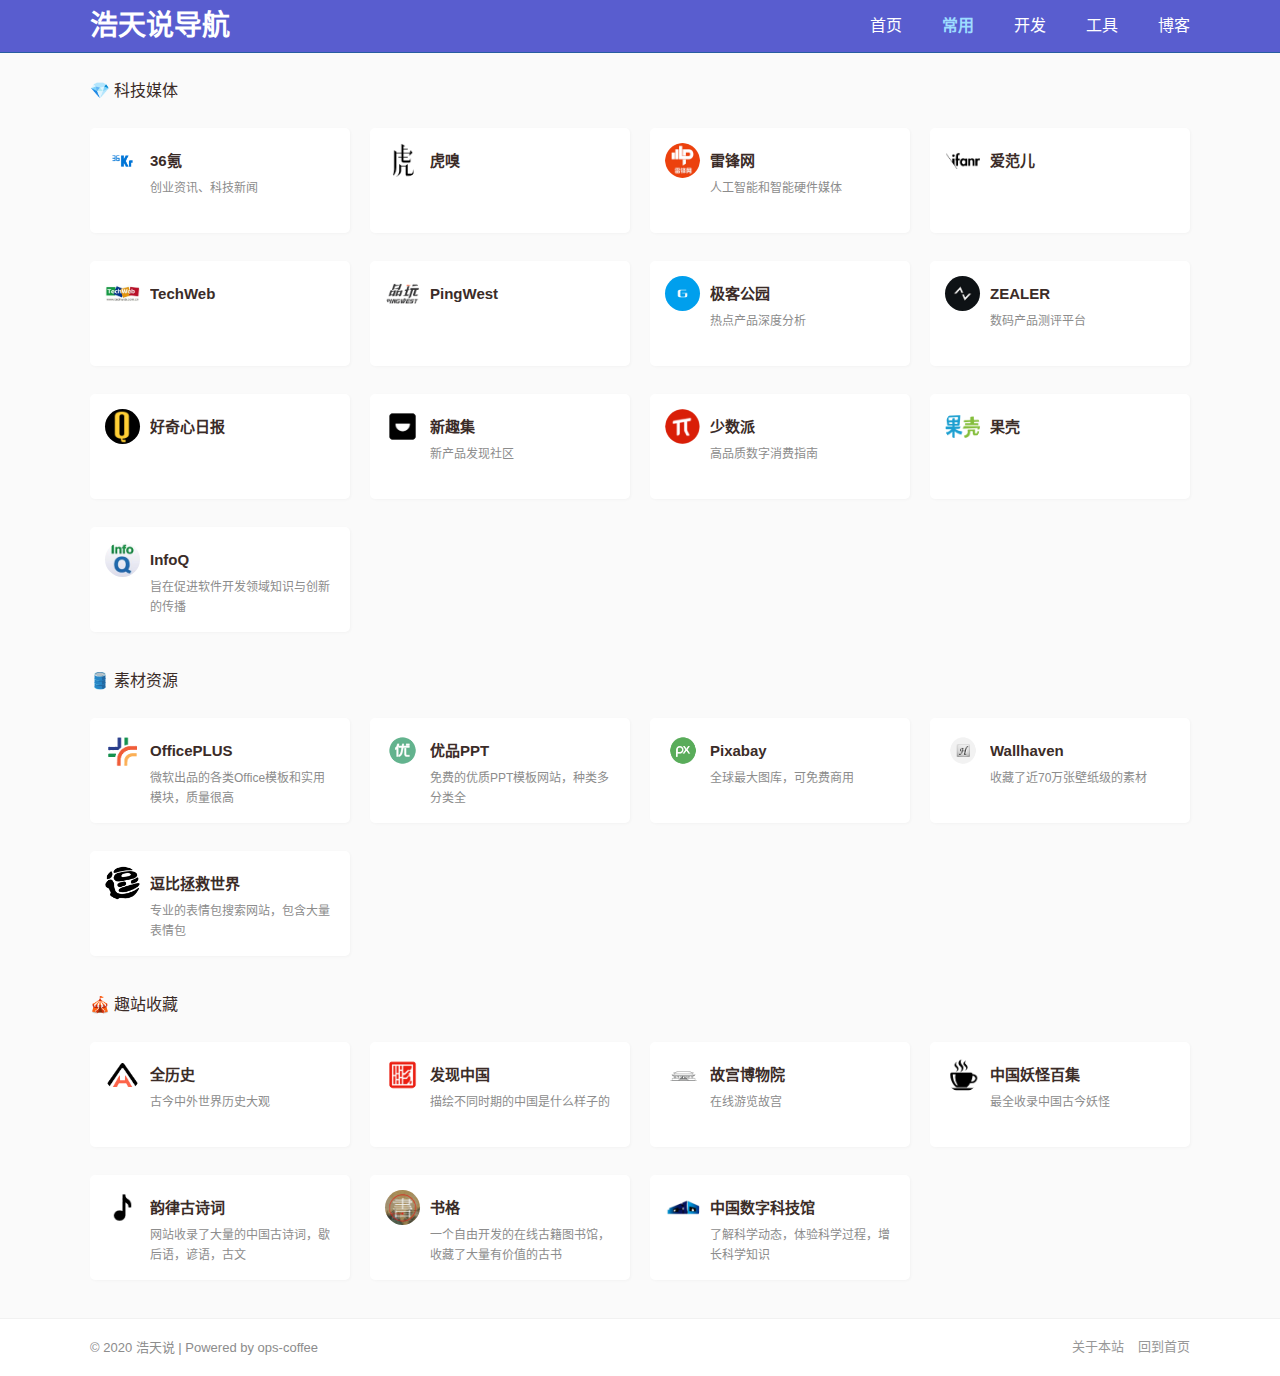
==== common.html @ 4307f48b "'优化'" ====
<!DOCTYPE html>
<html lang="zh-CN">

<head>
  <meta charset="UTF-8">
  <meta name="viewport" content="width=device-width, initial-scale=1, user-scalable=no" />
  <meta http-equiv="Cache-Control" content="no-transform" />
  <meta http-equiv="Cache-Control" content="no-siteapp" />
  <meta name="applicable-device" content="pc,mobile">
  <meta name="keywords" content="PHP,Python,Linux,mysql,Redis,后端,IT" />
  <meta name="description" content="技术分享，使用技巧分享，踩坑分享" />
  <link rel="stylesheet" href="css/nav.min.css" type="text/css" />
  <link rel="shortcut icon" href="https://cdn.jsdelivr.net/gh/barryzpc/pic-repo/my-blog/img/barry.png" />

  <!-- Begin SEO tag -->
  <title>常用 - 浩天说导航</title>
  <meta property="og:locale" content="zh_CN" />
  <meta property="og:site_name" content="常用 - 浩天说导航" />
  <meta property="og:url" content="https://nav.zhengpc.com/" />
  <meta property="og:title" content="浩天说导航" />
  <meta property="og:description" content="技术分享，使用技巧分享，踩坑分享" />
  <link rel="canonical" href="https://nav.zhengpc.com/" />
  <!-- End SEO tag -->

  <!-- Global site tag (gtag.js) - Google Analytics -->
<!--  <script async src="https://www.googletagmanager.com/gtag/js?id=UA-158772988-1"></script>-->
<!--  <script>-->
<!--    window.dataLayer = window.dataLayer || [];-->
<!--    function gtag() { dataLayer.push(arguments); }-->
<!--    gtag('js', new Date());-->

<!--    gtag('config', 'UA-158772988-1');-->
<!--  </script>-->
</head>

<body data-rsssl=1>
  <div class="header">
    <div class="container">
      <a class="site" href="/">浩天说导航</a>
      <nav class="header-menu">
        <ul>
          <li class=""><a href="/">首页</a></li>
          <li class="current-menu-item"><a href="/common.html">常用</a></li>
          <li class=""><a href="/develop.html">开发</a></li>
          <li class=""><a href="/tools.html">工具</a></li>
          <li class=""><a href="http://myblog.zhengpc.com" target="_blank">博客</a></li>
        </ul>
      </nav>
    </div>
  </div>
  <!-- header -->

  <div id="content-wrapper">
    <div class="container">

      <div class="nav-cell clearfix">
        <h2> 💎 科技媒体
          <!-- <a class="more" href="">更多</a> -->
        </h2>
        <ul class="nav-list">

          <li>
            <a class="nav-item clearfix" href="https://36kr.com/" target="_blank">
              <div class="nav-img"
                style="margin-bottom:40px;background-image: url(images/36kr.png);">
              </div>
              <div class="nav-name">36氪</div>
              <p>创业资讯、科技新闻</p>
            </a>
          </li>

          <li>
            <a class="nav-item clearfix" href="https://www.huxiu.com/" target="_blank">
              <div class="nav-img"
                style="margin-bottom:40px;background-image: url(images/hux7.png);">
              </div>
              <div class="nav-name">虎嗅</div>
              <p></p>
            </a>
          </li>

          <li>
            <a class="nav-item clearfix" href="https://www.leiphone.com/" target="_blank">
              <div class="nav-img"
                style="margin-bottom:40px;background-image: url(images/8cae.png);">
              </div>
              <div class="nav-name">雷锋网</div>
              <p>人工智能和智能硬件媒体</p>
            </a>
          </li>

          <li>
            <a class="nav-item clearfix" href="https://www.ifanr.com/" target="_blank">
              <div class="nav-img"
                style="margin-bottom:40px;background-image: url(images/ifan.png);">
              </div>
              <div class="nav-name">爱范儿</div>
              <p></p>
            </a>
          </li>

          <li>
            <a class="nav-item clearfix" href="http://www.techweb.com.cn/" target="_blank">
              <div class="nav-img"
                style="margin-bottom:40px;background-image: url(images/61e6.png);">
              </div>
              <div class="nav-name">TechWeb</div>
              <p></p>
            </a>
          </li>

          <li>
            <a class="nav-item clearfix" href="https://www.pingwest.com/" target="_blank">
              <div class="nav-img"
                style="margin-bottom:40px;background-image: url(images/pwst.png);">
              </div>
              <div class="nav-name">PingWest</div>
              <p></p>
            </a>
          </li>

          <li>
            <a class="nav-item clearfix" href="http://www.geekpark.net/" target="_blank">
              <div class="nav-img"
                style="margin-bottom:40px;background-image: url(images/gads.png);">
              </div>
              <div class="nav-name">极客公园</div>
              <p>热点产品深度分析</p>
            </a>
          </li>

          <li>
            <a class="nav-item clearfix" href="https://www.zealer.com/" target="_blank">
              <div class="nav-img"
                style="margin-bottom:40px;background-image: url(images/zear.png);">
              </div>
              <div class="nav-name">ZEALER</div>
              <p>数码产品测评平台</p>
            </a>
          </li>

          <li>
            <a class="nav-item clearfix" href="http://www.qdaily.com/" target="_blank">
              <div class="nav-img"
                style="margin-bottom:40px;background-image: url(images/hqx4.png);">
              </div>
              <div class="nav-name">好奇心日报</div>
              <p></p>
            </a>
          </li>

          <li>
            <a class="nav-item clearfix" href="https://xinquji.com/" target="_blank">
              <div class="nav-img"
                style="margin-bottom:40px;background-image: url(images/xinq.png);">
              </div>
              <div class="nav-name">新趣集</div>
              <p>新产品发现社区</p>
            </a>
          </li>

          <li>
            <a class="nav-item clearfix" href="https://sspai.com/" target="_blank">
              <div class="nav-img"
                style="margin-bottom:40px;background-image: url(images/ssp8.png);">
              </div>
              <div class="nav-name">少数派</div>
              <p>高品质数字消费指南</p>
            </a>
          </li>

          <li>
            <a class="nav-item clearfix" href="https://www.guokr.com/" target="_blank">
              <div class="nav-img"
                style="margin-bottom:40px;background-image: url(images/guk3.png);">
              </div>
              <div class="nav-name">果壳</div>
              <p></p>
            </a>
          </li>

          <li>
            <a class="nav-item clearfix" href="https://www.infoq.cn/" target="_blank">
              <div class="nav-img"
                style="margin-bottom:40px;background-image: url(images/infq.png);">
              </div>
              <div class="nav-name">InfoQ</div>
              <p>旨在促进软件开发领域知识与创新的传播</p>
            </a>
          </li>
        </ul>
      </div>

      <div class="nav-cell clearfix">
        <h2> 🛢️ 素材资源
          <!-- <a class="more" href="">更多</a> -->
        </h2>
        <ul class="nav-list">
          <li>
            <a class="nav-item clearfix" href="http://www.officeplus.cn/" target="_blank">
              <div class="nav-img"
                style="margin-bottom:40px;background-image: url(images/of29.png);">
              </div>
              <div class="nav-name">OfficePLUS</div>
              <p>微软出品的各类Office模板和实用模块，质量很高</p>
            </a>
          </li>

          <li>
            <a class="nav-item clearfix" href="http://www.ypppt.com/" target="_blank">
              <div class="nav-img"
                style="margin-bottom:40px;background-image: url(images/yppt.png);">
              </div>
              <div class="nav-name">优品PPT</div>
              <p>免费的优质PPT模板网站，种类多分类全</p>
            </a>
          </li>

          <li>
            <a class="nav-item clearfix" href="https://pixabay.com/" target="_blank">
              <div class="nav-img"
                style="margin-bottom:40px;background-image: url(images/pixa.png);">
              </div>
              <div class="nav-name">Pixabay
              </div>
              <p>全球最大图库，可免费商用</p>
            </a>
          </li>

          <li>
            <a class="nav-item clearfix" href="https://wallhaven.cc/" target="_blank">
              <div class="nav-img"
                style="margin-bottom:40px;background-image: url(images/wal7.png);">
              </div>
              <div class="nav-name">Wallhaven</div>
              <p>收藏了近70万张壁纸级的素材</p>
            </a>
          </li>

          <li>
            <a class="nav-item clearfix" href="http://www.dbbqb.com/" target="_blank">
              <div class="nav-img"
                style="margin-bottom:40px;background-image: url(images/dbbq.png);">
              </div>
              <div class="nav-name">逗比拯救世界</div>
              <p>专业的表情包搜索网站，包含大量表情包</p>
            </a>
          </li>
        </ul>
      </div>

      <div class="nav-cell clearfix">
        <h2> 🎪 趣站收藏
          <!-- <a class="more" href="">更多</a> -->
        </h2>
        <ul class="nav-list">

          <li>
            <a class="nav-item clearfix" href="https://www.allhistory.com/" target="_blank">
              <div class="nav-img"
                style="margin-bottom:40px;background-image: url(images/ah12.png);">
              </div>
              <div class="nav-name">全历史</div>
              <p>古今中外世界历史大观</p>
            </a>
          </li>

          <li>
            <a class="nav-item clearfix" href="https://www.ageeye.cn/" target="_blank">
              <div class="nav-img"
                style="margin-bottom:40px;background-image: url(images/fxcn.png);">
              </div>
              <div class="nav-name">发现中国</div>
              <p>描绘不同时期的中国是什么样子的</p>
            </a>
          </li>

          <li>
            <a class="nav-item clearfix" href="https://www.dpm.org.cn/" target="_blank">
              <div class="nav-img"
                style="margin-bottom:40px;background-image: url(images/g7s5.png);">
              </div>
              <div class="nav-name">故宫博物院</div>
              <p>在线游览故宫</p>
            </a>
          </li>

          <li>
            <a class="nav-item clearfix" href="http://www.cbaigui.com/" target="_blank">
              <div class="nav-img"
                style="margin-bottom:40px;background-image: url(images/cofe.png);">
              </div>
              <div class="nav-name">中国妖怪百集</div>
              <p>最全收录中国古今妖怪</p>
            </a>
          </li>

          <li>
            <a class="nav-item clearfix" href="http://www.lvyun188.com/" target="_blank">
              <div class="nav-img"
                style="margin-bottom:40px;background-image: url(images/lyun.png);">
              </div>
              <div class="nav-name">韵律古诗词</div>
              <p>网站收录了大量的中国古诗词，歇后语，谚语，古文</p>
            </a>
          </li>

          <li>
            <a class="nav-item clearfix" href="https://new.shuge.org/" target="_blank">
              <div class="nav-img"
                style="margin-bottom:40px;background-image: url(images/sge3.png);">
              </div>
              <div class="nav-name">书格</div>
              <p>一个自由开发的在线古籍图书馆，收藏了大量有价值的古书</p>
            </a>
          </li>

          <li>
            <a class="nav-item clearfix" href="https://www.cdstm.cn/" target="_blank">
              <div class="nav-img"
                style="margin-bottom:40px;background-image: url(images/szkj.png);">
              </div>
              <div class="nav-name">中国数字科技馆</div>
              <p>了解科学动态，体验科学过程，增长科学知识</p>
            </a>
          </li>

        </ul>
      </div>
    </div>
  </div>

  <!-- footer -->
  <footer class="footer">
    <div class="container clearfix">
      <div class="copy"> © 2020 <a href="http://myblog.zhengpc.com" target="_blank">浩天说</a> | Powered by <a href="https://ops-coffee.cn" target="_blank">ops-coffee</a></div>

      <div class="link">
        <a href="/" target="_blank">关于本站</a>
        <a href="/" target="_blank">回到首页</a>
      </div>
    </div>
  </footer>
</body>

</html>
---- css/nav.min.css ----
html{font-family:sans-serif;-ms-text-size-adjust:100%;-webkit-text-size-adjust:100%}body{margin:0;font-size:16px;color:#3e3e3e;line-height:1.6;word-spacing:0;letter-spacing:0;background:#fafafa 0 0 repeat}p{margin:1.5em 0}h1,h2,h3,h4,h5,h6{margin:1em 0;font-weight:700}h1{font-size:1.8em}h2{font-size:1.6em}h3{font-size:1.4em}h4{font-size:1.2em}h5{font-size:1em}h6{font-size:1em}ol,ul{padding-left:32px}ul{list-style-type:disc}ol{list-style-type:decimal}li{margin-bottom:.5em}code,pre{margin-bottom:30px;font-family:Courier,Monaco,Terminal,monospace,Consolas,Inconsolata}pre{color:#222;overflow:auto;font-size:13px;padding:16px 2px;text-shadow:none;background:#fff;border:solid 1px #f2f2f2}code{color:#e96900;font-size:14px;border-radius:4px;background:#f8f8f8;word-wrap:break-word;border:solid 1px #dbe7f3}pre code{border:0;color:#2879d0;background:#fff;word-spacing:0;letter-spacing:0}blockquote{display:block;padding:15px 1rem;font-size:.9em;padding-right:15px;margin:0;color:#819198;border-left:6px solid #dce6f0;background:#f2f7fb;overflow:auto;word-wrap:normal;word-break:normal}blockquote p{margin:0}a{color:#1e6bb8;text-decoration:none;word-wrap:break-word;background-color:transparent}b,strong{font-weight:700}em{font-style:italic}del{font-style:italic}strong em{font-weight:700}hr{height:1px;margin:1.5rem 0;border:0;border-top:1px dashed #a5a5a5}img{display:block;margin:0 auto;max-width:100%}figcaption{margin-top:10px;text-align:center;color:#999;font-size:.7em}table{display:table;width:100%;text-align:left}tbody{border:0}table tr{border:0;border-top:1px solid #ccc;background-color:#fff}table tr td,table tr th{font-size:1em;border:1px solid #ccc;padding:.5em 1em;text-align:left}table tr th{font-weight:700;background-color:#f0f0f0}header{display:block;padding-top:40px;padding-bottom:40px;background:#595dcf;border-bottom:solid 1px #275da1}header h1{width:540px;margin-top:0;margin-bottom:.2em;font-size:72px;font-weight:400;line-height:1;color:#fff;letter-spacing:-1px;font-family:STXinwei,Helvetica,Arial,serif}header h2{width:540px;margin-top:0;margin-bottom:0;font-size:26px;font-weight:400;line-height:1.3;color:#9ddcff;letter-spacing:0;font-family:STXinwei,Helvetica,Arial,serif}header .header-mobile{display:none}.header{background:#595dcf;border-bottom:solid 1px #275da1;position:fixed;top:0;left:0;right:0;z-index:6}.header .site{float:left;font-size:28px;font-weight:700;line-height:52px;font-family:STXinwei,Helvetica,Arial,serif;color:#fff}.header-menu{float:right;margin-left:5px;font-size:16px}.header-menu li,.header-menu ul{list-style:none;padding:0;margin:0}.header-menu>ul>li{float:left;margin-left:40px;position:relative}.header-menu>ul>li a{display:block;line-height:52px}.header-menu a{color:#fff}.header-menu li.current-menu-item a{color:#9ddcff;font-weight:700}.header-menu a:hover{opacity:.8}aside#sidebar{float:right;font-size:14px;line-height:1.3;background:transparent 0 0 no-repeat}aside#sidebar blockquote{padding:0 0 0 10px;margin:15px 0;font-size:15px;background:#fafafa;border-left:10px solid #e9e9e9}aside#sidebar a.button{display:block;color:#fff;height:38px;padding-top:16px;padding-left:48px;background:transparent url(https://blz.nosdn.127.net/sreimages/button.png) 0 0 no-repeat}.clearfix:after{display:block;content:"";clear:both}.container{position:relative;margin:0 auto}#content-wrap{margin-top:30px;margin-bottom:20px;min-height:calc(100vh - 310px)}#content-wrapper{margin-top:80px;margin-bottom:20px;min-height:calc(100vh - 160px)}#main-content{float:left}#main-content img{display:block;margin:0 auto;max-width:100%}#art-title{display:block;text-align:center;margin:0 0 30px 0;padding-bottom:15px;border-bottom:1px dashed #000;font-family:Courier,Helvetica,Arial,serif}.footer{font-size:13px;background-color:#fff;border-top:1px solid #f1f1f1;padding:16px;color:#8c8c8c}.footer a{color:#8c8c8c}.footer a:hover{color:#2879d0}.footer .copy{float:left;line-height:25px}.footer .link{float:right}.footer .link a{display:inline;border-radius:50%;margin-left:10px;text-align:center;line-height:24px;opacity:.9;transition:.3s}.nav-cell{margin-bottom:20px}.nav-cell h2{font-size:16px;color:#3b2c28;margin-bottom:5px;font-weight:400;line-height:22px}.nav-list,.nav-list-art{margin-left:-10px;margin-right:-10px;list-style:none;padding:0}.nav-list li{box-sizing:border-box;width:25%;padding:10px;float:left}.nav-list-art li{box-sizing:border-box;width:50%;padding:10px;float:left}.nav-item{padding:15px;background:#fff;box-shadow:1px 1px 3px 0 rgba(0,0,0,.03);border-radius:5px;display:block;transform:translateY(0);transition:.3s}.nav-item:hover{transform:translateY(-3px);box-shadow:0 1px 6px 1px rgba(0,0,0,.03)}.nav-item:hover .nav-name{color:#ff7349}.nav-item .nav-img{float:left;width:35px;height:35px;border-radius:50%;margin-right:10px;background-size:contain;background-repeat:no-repeat;background-position:center}.nav-item .nav-name{font-size:15px;color:#3b2c28;font-weight:700;line-height:35px;height:35px;overflow:hidden;display:-webkit-box;-webkit-line-clamp:1;-webkit-box-orient:vertical;transition:.3s}.nav-item p{font-size:12px;color:#8c8c8c;line-height:20px;margin:0;overflow:hidden;display:-webkit-box;-webkit-line-clamp:2;-webkit-box-orient:vertical}@media only screen and (min-width:1200px){.container{width:1100px}#main-content{width:750px}aside#sidebar{width:300px}}@media only screen and (min-width:769px) and (max-width:1199px){.container{width:730px}#main-content{width:490px}aside#sidebar{width:230px}.nav-list li{width:calc(100%/3)}}@media only screen and (max-width:768px){.container,.header-mobile{width:93%}header .container{display:none}header .header-mobile{display:block}#main-content,aside#sidebar{float:none;width:100%}aside#sidebar{display:none;width:480px;max-width:100%!important}header{padding-top:0;padding-bottom:52px}.header-mobile{margin:0 auto}#mobile-nav-site{float:left;color:#fff;font-size:28px;line-height:52px;font-weight:700;font-family:STXinwei,Helvetica,Arial,serif}#mobile-nav-menu{float:right;color:#fff;font-size:16px;padding-top:12px}}@media (max-width:768px){.header{position:static}.header-menu{margin:0;text-align:right;float:none}.header-menu>ul>li{float:none;display:inline-block;margin:0 10px}#content-wrapper{margin-top:10px;margin-bottom:0}.nav-list li{width:50%}.nav-list-art li{width:100%}}.sousuo{padding:30px 0 50px 0}.search{position:relative;width:100%;margin:0 auto}.search-box{position:relative}.search-icon{position:absolute;left:15px;top:15px;width:25px;overflow:hidden;cursor:pointer}.search-input{width:calc(100% - 55px);height:50px;line-height:50px;font-size:16px;color:#999;border:none;outline:0;padding-left:55px;border:1px solid #e6e6e6;border-radius:10px}.search-input:focus{outline:0;border:1px solid #2188ff;-webkit-box-shadow:0 0 5px 0 rgba(71,158,245,.5);box-shadow:0 0 5px 0 rgba(71,158,245,.5)}input::-webkit-input-placeholder{font-size:12px;letter-spacing:1px;color:#ccc}.search-btn{position:absolute;right:0;top:12px;width:50px;line-height:48px;background:0 0;border:none;font-size:25px;color:#ddd;font-weight:700;outline:0;padding:0 10px;cursor:pointer}.search-engine{position:absolute;top:60px;left:0;width:100%;background:#fff;padding:15px 0 0 0;border-radius:5px;box-shadow:0 5px 20px 0 #d8d7d7;transition:all .3s;-moz-transition:all .3s;-webkit-transition:all .3s;-o-transition:all .3s;display:none;z-index:999}.search-engine-list::after{content:'';width:100%;height:20px;position:absolute;top:-20px;left:1px}.search-engine-list li{float:left;width:30%;line-height:30px;font-size:14px;padding:5px 10px 5px 10px;margin:0 10px 10px 0;background:#f9f9f9;color:#999;cursor:pointer;list-style-type:none}.search-engine-list li img{float:left;width:25px;border-radius:15px;margin-right:5px;margin-top:2.5px}
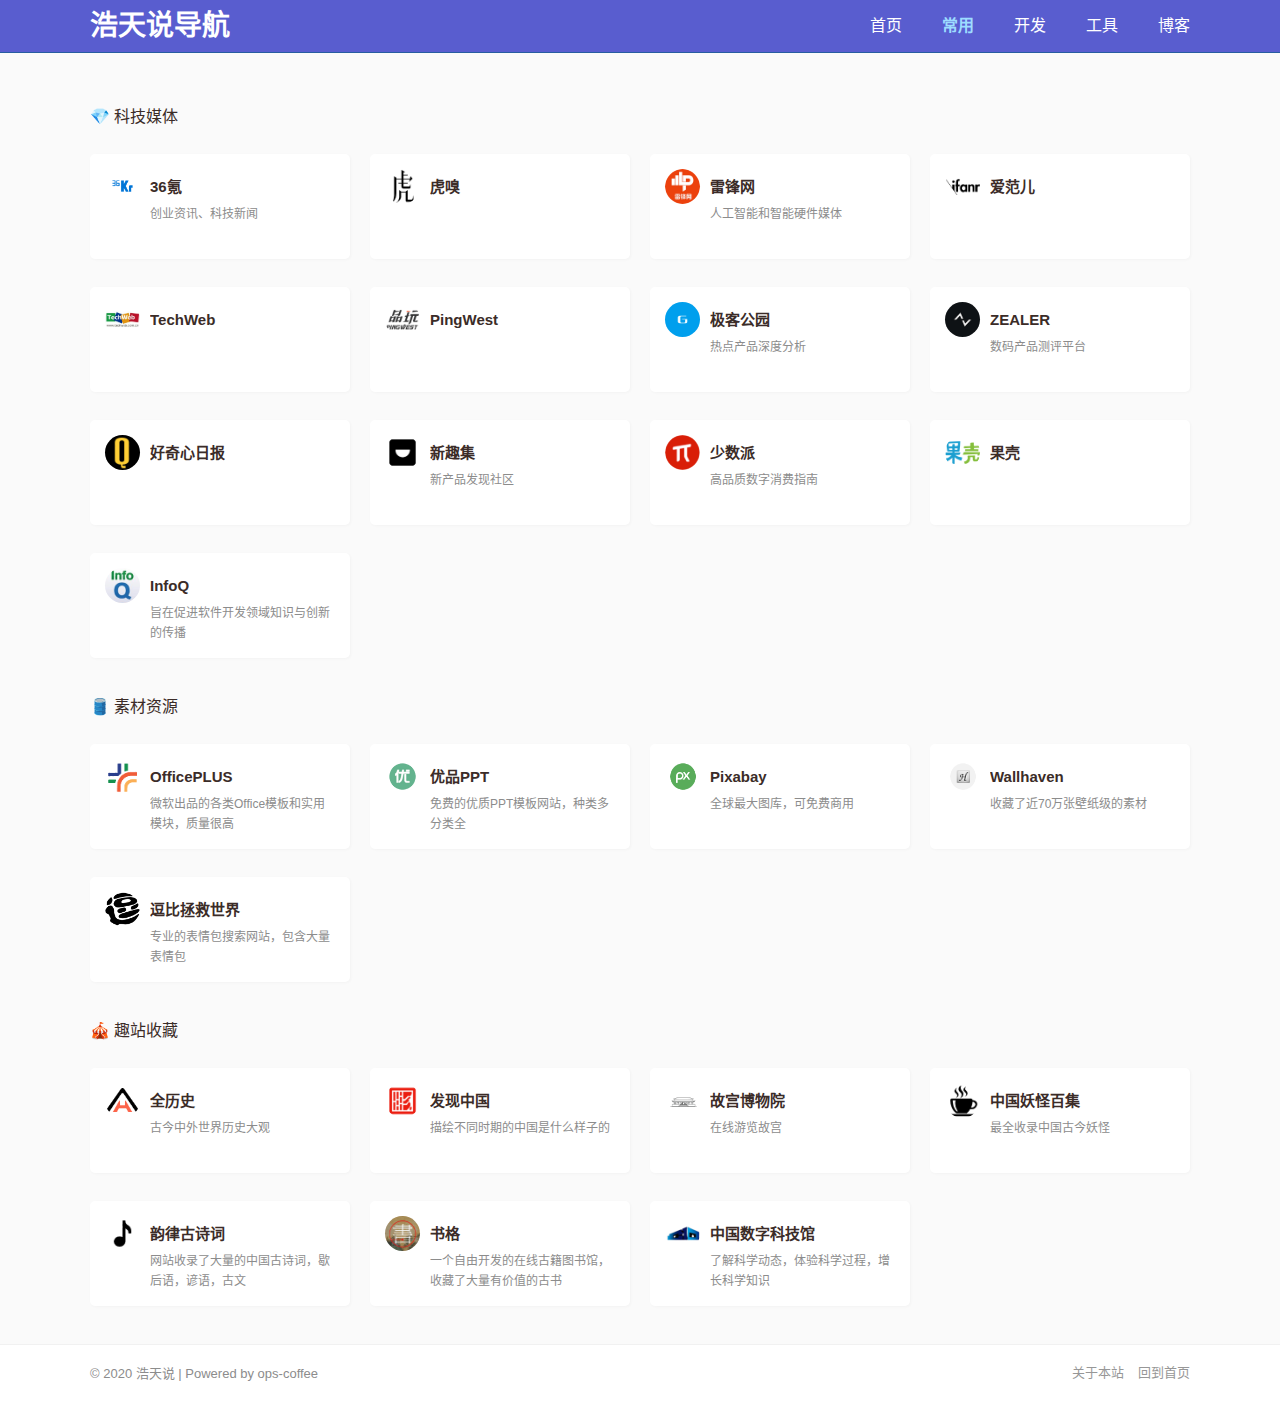
==== commit 95eb6cbc: "优化" ====
--- a/common.html
+++ b/common.html
@@ -22,6 +22,7 @@
   <link rel="canonical" href="https://nav.zhengpc.com/" />
   <!-- End SEO tag -->
 
+<<<<<<< HEAD
   <!-- Global site tag (gtag.js) - Google Analytics -->
 <!--  <script async src="https://www.googletagmanager.com/gtag/js?id=UA-158772988-1"></script>-->
 <!--  <script>-->
@@ -31,6 +32,23 @@
 
 <!--    gtag('config', 'UA-158772988-1');-->
 <!--  </script>-->
+
+  <!--  google AdSense -->
+  <script data-ad-client="ca-pub-4292000410717099" async src="https://pagead2.googlesyndication.com/pagead/js/adsbygoogle.js"></script>
+=======
+  <!-- Begin 百度统计 -->
+  <script>
+    var _hmt = _hmt || [];
+    (function() {
+      var hm = document.createElement("script");
+      hm.src = "https://hm.baidu.com/hm.js?66e75fd67bb5e925055abec52de42cfc";
+      var s = document.getElementsByTagName("script")[0];
+      s.parentNode.insertBefore(hm, s);
+    })();
+  </script>
+  <!-- End 百度统计 -->
+
+>>>>>>> cdac08d7f4442e1bdc9ef8a674104a8df8031646
 </head>
 
 <body data-rsssl=1>
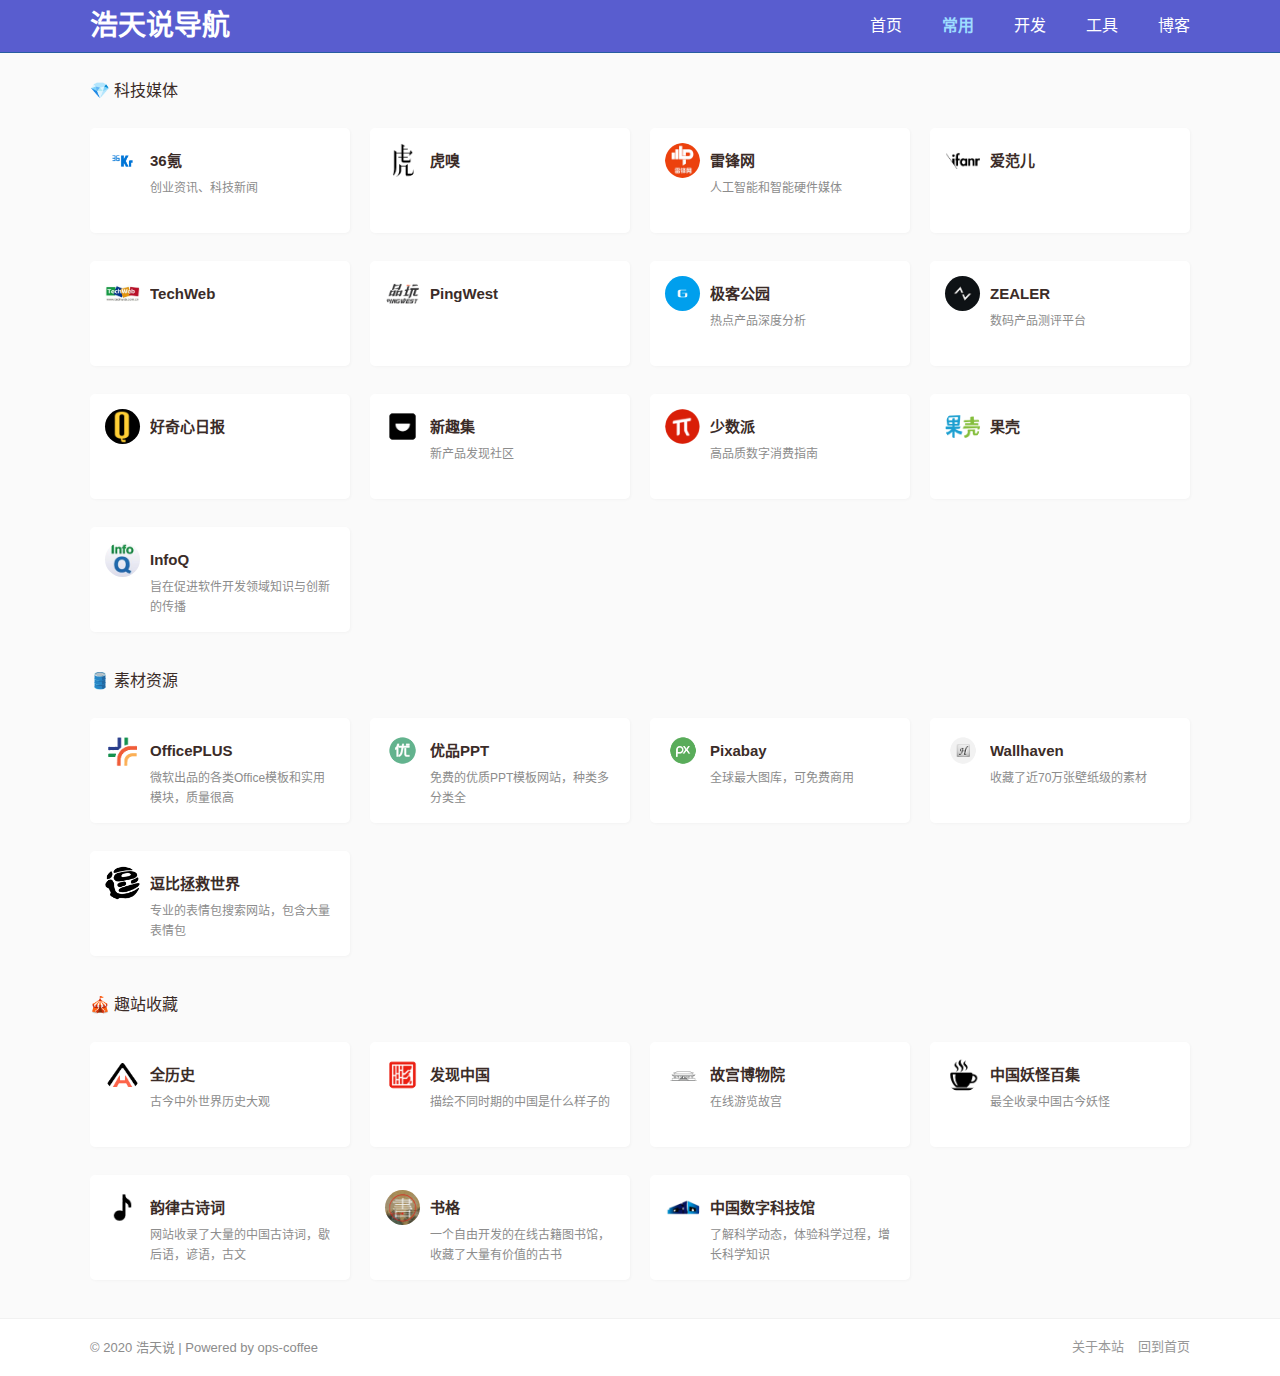
==== commit c95867fb: "'优化'" ====
--- a/common.html
+++ b/common.html
@@ -22,20 +22,9 @@
   <link rel="canonical" href="https://nav.zhengpc.com/" />
   <!-- End SEO tag -->
 
-<<<<<<< HEAD
-  <!-- Global site tag (gtag.js) - Google Analytics -->
-<!--  <script async src="https://www.googletagmanager.com/gtag/js?id=UA-158772988-1"></script>-->
-<!--  <script>-->
-<!--    window.dataLayer = window.dataLayer || [];-->
-<!--    function gtag() { dataLayer.push(arguments); }-->
-<!--    gtag('js', new Date());-->
-
-<!--    gtag('config', 'UA-158772988-1');-->
-<!--  </script>-->
-
   <!--  google AdSense -->
   <script data-ad-client="ca-pub-4292000410717099" async src="https://pagead2.googlesyndication.com/pagead/js/adsbygoogle.js"></script>
-=======
+
   <!-- Begin 百度统计 -->
   <script>
     var _hmt = _hmt || [];
@@ -48,7 +37,6 @@
   </script>
   <!-- End 百度统计 -->
 
->>>>>>> cdac08d7f4442e1bdc9ef8a674104a8df8031646
 </head>
 
 <body data-rsssl=1>
